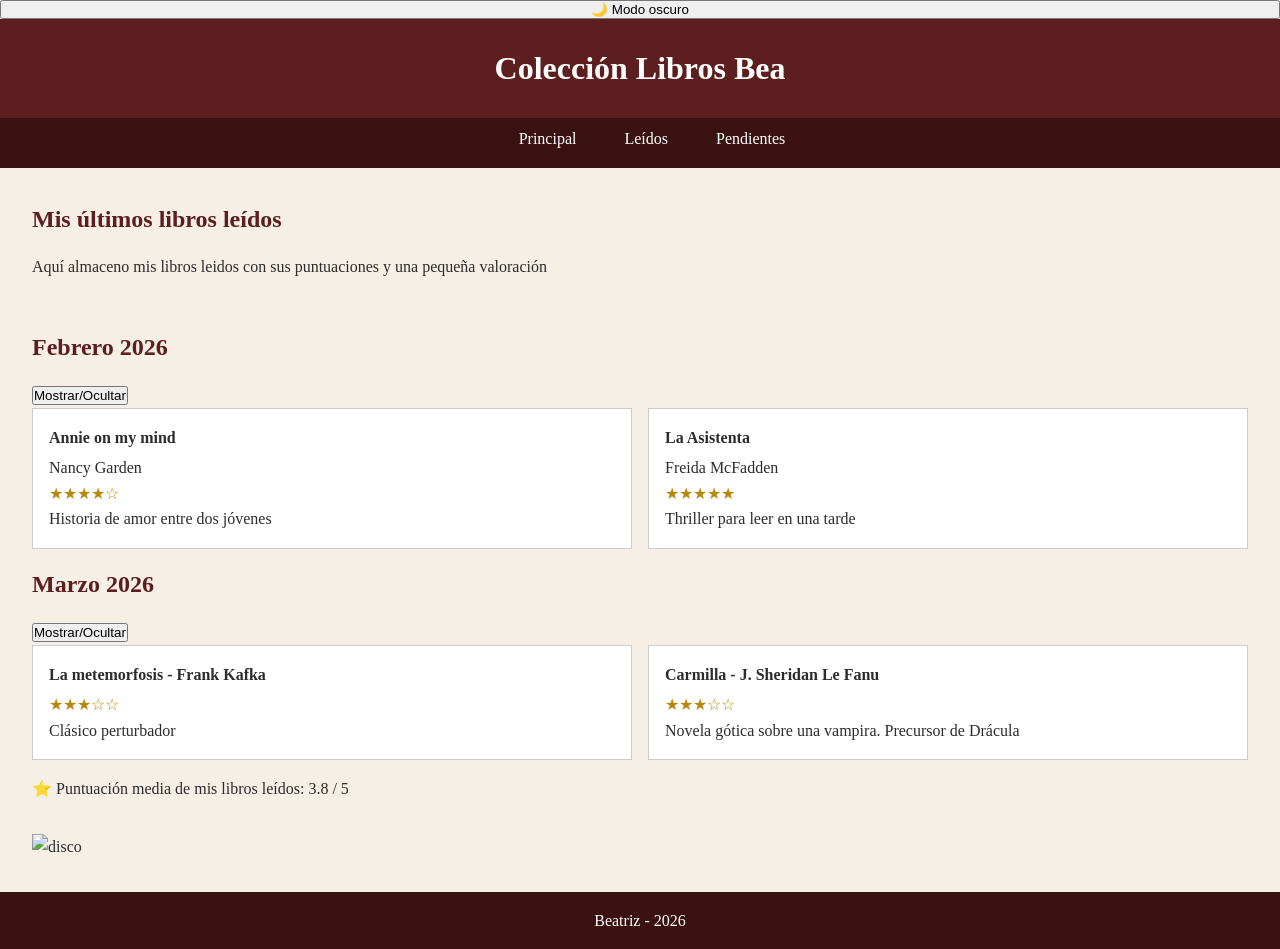
==== HTML/Leidos.html @ 28c9243c "Add files via upload" ====
<!DOCTYPE html>
<html lang="es">
<head>
    <meta charset="UTF-8">
    <title>Libros Leídos Bea</title>
    <link rel="stylesheet" href="../CSS/estilo.css">
    <meta name="viewport" content="width=device-width, initial-scale=1.0">
    <button id="btn-tema" onclick="cambiarTema()">🌙 Modo oscuro</button>
</head>

<body>
    <header>
        <h1>Colección Libros Bea</h1>
    </header>

    <nav>
        <ul>
            <li><a href="../RAIZ/Principal.html">Principal</a></li>
            <li><a href="Leidos.html" class="activo">Leídos</a></li>
            <li><a href="Pendientes.html">Pendientes</a></li>
        </ul>
    </nav>

    <main>
        <section>
            <h2>Mis últimos libros leídos</h2>
                <p>Aquí almaceno mis libros leidos con sus puntuaciones y una pequeña valoración</p>
            <img src="">
        </section>
        <section>
            <h2>Febrero 2026</h2>
            <button onclick="toggleSeccion('febrero')">Mostrar/Ocultar</button>
            <div id="febrero" class="grid-leidos">
                <article>
                    <h4>Annie on my mind</h4>
                        <p>Nancy Garden</p>
                        <p class="estrellas">★★★★☆</p>
                        <p>Historia de amor entre dos jóvenes</p>
                </article>
                <article>
                    <h4>La Asistenta</h4>
                        <p>Freida McFadden</p>
                        <p class="estrellas">★★★★★</p>
                        <p>Thriller para leer en una tarde</p>
                </article>
            </div>
            <h2>Marzo 2026</h2>
            <button onclick="toggleSeccion('marzo')">Mostrar/Ocultar</button>
            <div id="marzo" class="grid-leidos">
                <article>
                    <h4>La metemorfosis - Frank Kafka</h4>
                        <p class="estrellas">★★★☆☆</p>
                        <p>Clásico perturbador</p>
                </article>
                <article>
                    <h4>Carmilla - J. Sheridan Le Fanu</h4>
                        <p class="estrellas">★★★☆☆</p>
                        <p>Novela gótica sobre una vampira. Precursor de Drácula</p>

                </article>
            </div>
            <p id="media-puntuacion"></p>
        </section>
        <img src="../IMAGENES/90’s.gif" alt="disco">
        
    </main>
<script>
    let elementos = document.querySelectorAll(".estrellas");
    let total = 0;
    let cantidad = elementos.length;

    elementos.forEach(function(elem) {
        let texto = elem.textContent;
        let llenas = 0;
        for (let i = 0; i < texto.length; i++) {
            if (texto[i] === "★") llenas++;
        }
        total += llenas;
    });

    let media = total / cantidad;
    document.getElementById("media-puntuacion").textContent = 
        "⭐ Puntuación media de mis libros leídos: " + media.toFixed(1) + " / 5";

    function toggleSeccion(id) {
        let div = document.getElementById(id);
        if (div.style.display === "none") {
            div.style.display = ""; 
        } else {
            div.style.display = "none"; 
        }
    }
    let estrellas = document.querySelectorAll(".estrellas");

    estrellas.forEach(function(elem) {
        elem.addEventListener("mouseover", function() {
            elem.style.color = "blue";
            elem.style.fontSize = "1.3em";
        });
        elem.addEventListener("mouseout", function() {
            elem.style.color = ""; 
            elem.style.fontSize = "";
        });
    });

    function cambiarTema() {
    let body = document.body;
    let boton = document.getElementById("btn-tema");

    if (body.classList.contains("oscuro")) {
        body.classList.remove("oscuro");
        boton.textContent = "🌙 Modo oscuro";
    } else {
        body.classList.add("oscuro");
        boton.textContent = "☀️ Modo claro";
    }
    }

</script>
    <footer>
        <p>Beatriz - 2026</p>
    </footer>
</body>
</html>
---- CSS/estilo.css ----
* {
    box-sizing: border-box;
    margin: 0;
    padding: 0;
}

body {
    display: flex;
    flex-direction: column;
    min-height: 100vh;
    font-family: Georgia, serif;
    background-color: #f5efe6;
    color: #2c2c2c;
    line-height: 1.6;
}

header {
    background-color: #5c1e1e;
    color: white;
    padding: 1.5rem 2rem;
    text-align: center;
}

nav {
    background-color: #3b1212;
    padding: 0.5rem 2rem;
}

nav ul {
    list-style: none;
    display: flex;
    gap: 1rem;
    justify-content: center;
}

nav a {
    color: white;
    text-decoration: none;
    padding: 0.5rem 1rem;
}

nav a:hover {
    text-decoration: underline;
}

main {
    flex: 1;
    padding: 2rem;
}

section {
    margin-bottom: 2rem;
}

section h2 {
    margin-bottom: 1rem;
    color: #5c1e1e;
}

img {
    max-width: 100%;
    height: auto;
    display: block;
    margin-top: 1rem;
}

article img {
    width: 100px;
    height: 150px;
    object-fit: cover;
}

.grid-novedades {
    display: grid;
    grid-template-columns: repeat(3, 1fr);
    gap: 1rem;
    margin-bottom: 1rem;
}

.grid-leidos {
    display: grid;
    grid-template-columns: repeat(2, 1fr);
    gap: 1rem;
    margin-bottom: 1rem;
}
.grid-pendientes {
    display: grid;
    grid-template-columns: repeat(5, 1fr);
    gap: 1rem;
    margin-bottom: 1rem;
}

article {
    background-color: white;
    border: 1px solid #ccc;
    padding: 1rem;
}

article h4 {
    margin-bottom: 0.3rem;
}

ul {
    padding-left: 1.5rem;
}

ul li {
    margin-bottom: 0.5rem;
}

.estrellas {
    color: #b8860b;

}
   
footer {
    background-color: #3b1212;
    color: white;
    text-align: center;
    padding: 1rem;
}

@media (max-width: 768px) {
    nav ul {
        flex-direction: column;
        gap: 0.25rem;
    }

    .grid-novedades {
        grid-template-columns: repeat(2, 1fr);
    }

    .grid-leidos {
        grid-template-columns: 1fr;
    }
}

@media (max-width: 480px) {
    .grid-novedades {
        grid-template-columns: 1fr;
    }
}

body.oscuro {
    background-color: #1a1a2e;
    color: grey;
}

body.oscuro header,
body.oscuro nav,
body.oscuro footer {
    background-color: #16213e;
    color: darkslategray;
}
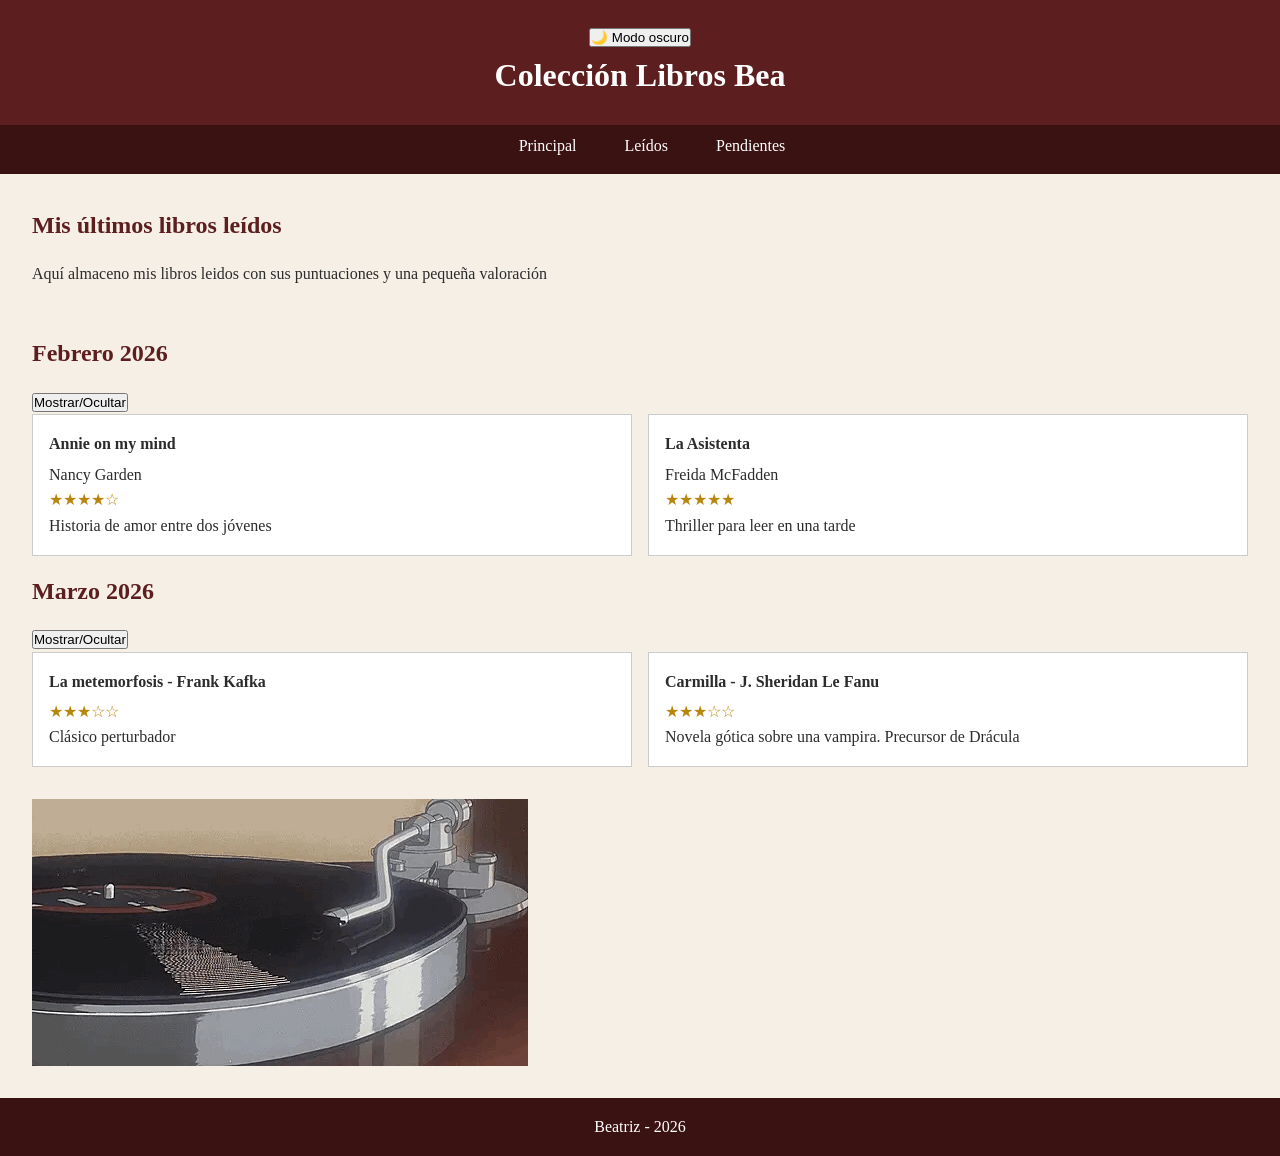
==== commit a74d08bf: "Add files via upload" ====
--- a/HTML/Leidos.html
+++ b/HTML/Leidos.html
@@ -5,11 +5,12 @@
     <title>Libros Leídos Bea</title>
     <link rel="stylesheet" href="../CSS/estilo.css">
     <meta name="viewport" content="width=device-width, initial-scale=1.0">
-    <button id="btn-tema" onclick="cambiarTema()">🌙 Modo oscuro</button>
+   
 </head>
 
 <body>
     <header>
+         <button id="btn-tema" onclick="cambiarTema()">🌙 Modo oscuro</button>
         <h1>Colección Libros Bea</h1>
     </header>
 
@@ -64,61 +65,11 @@
         <img src="../IMAGENES/90’s.gif" alt="disco">
         
     </main>
-<script>
-    let elementos = document.querySelectorAll(".estrellas");
-    let total = 0;
-    let cantidad = elementos.length;
-
-    elementos.forEach(function(elem) {
-        let texto = elem.textContent;
-        let llenas = 0;
-        for (let i = 0; i < texto.length; i++) {
-            if (texto[i] === "★") llenas++;
-        }
-        total += llenas;
-    });
-
-    let media = total / cantidad;
-    document.getElementById("media-puntuacion").textContent = 
-        "⭐ Puntuación media de mis libros leídos: " + media.toFixed(1) + " / 5";
-
-    function toggleSeccion(id) {
-        let div = document.getElementById(id);
-        if (div.style.display === "none") {
-            div.style.display = ""; 
-        } else {
-            div.style.display = "none"; 
-        }
-    }
-    let estrellas = document.querySelectorAll(".estrellas");
-
-    estrellas.forEach(function(elem) {
-        elem.addEventListener("mouseover", function() {
-            elem.style.color = "blue";
-            elem.style.fontSize = "1.3em";
-        });
-        elem.addEventListener("mouseout", function() {
-            elem.style.color = ""; 
-            elem.style.fontSize = "";
-        });
-    });
-
-    function cambiarTema() {
-    let body = document.body;
-    let boton = document.getElementById("btn-tema");
-
-    if (body.classList.contains("oscuro")) {
-        body.classList.remove("oscuro");
-        boton.textContent = "🌙 Modo oscuro";
-    } else {
-        body.classList.add("oscuro");
-        boton.textContent = "☀️ Modo claro";
-    }
-    }
-
-</script>
+     
     <footer>
         <p>Beatriz - 2026</p>
     </footer>
+
+     <script src="../JAVASCRIPT/script.js"></script>
 </body>
 </html>
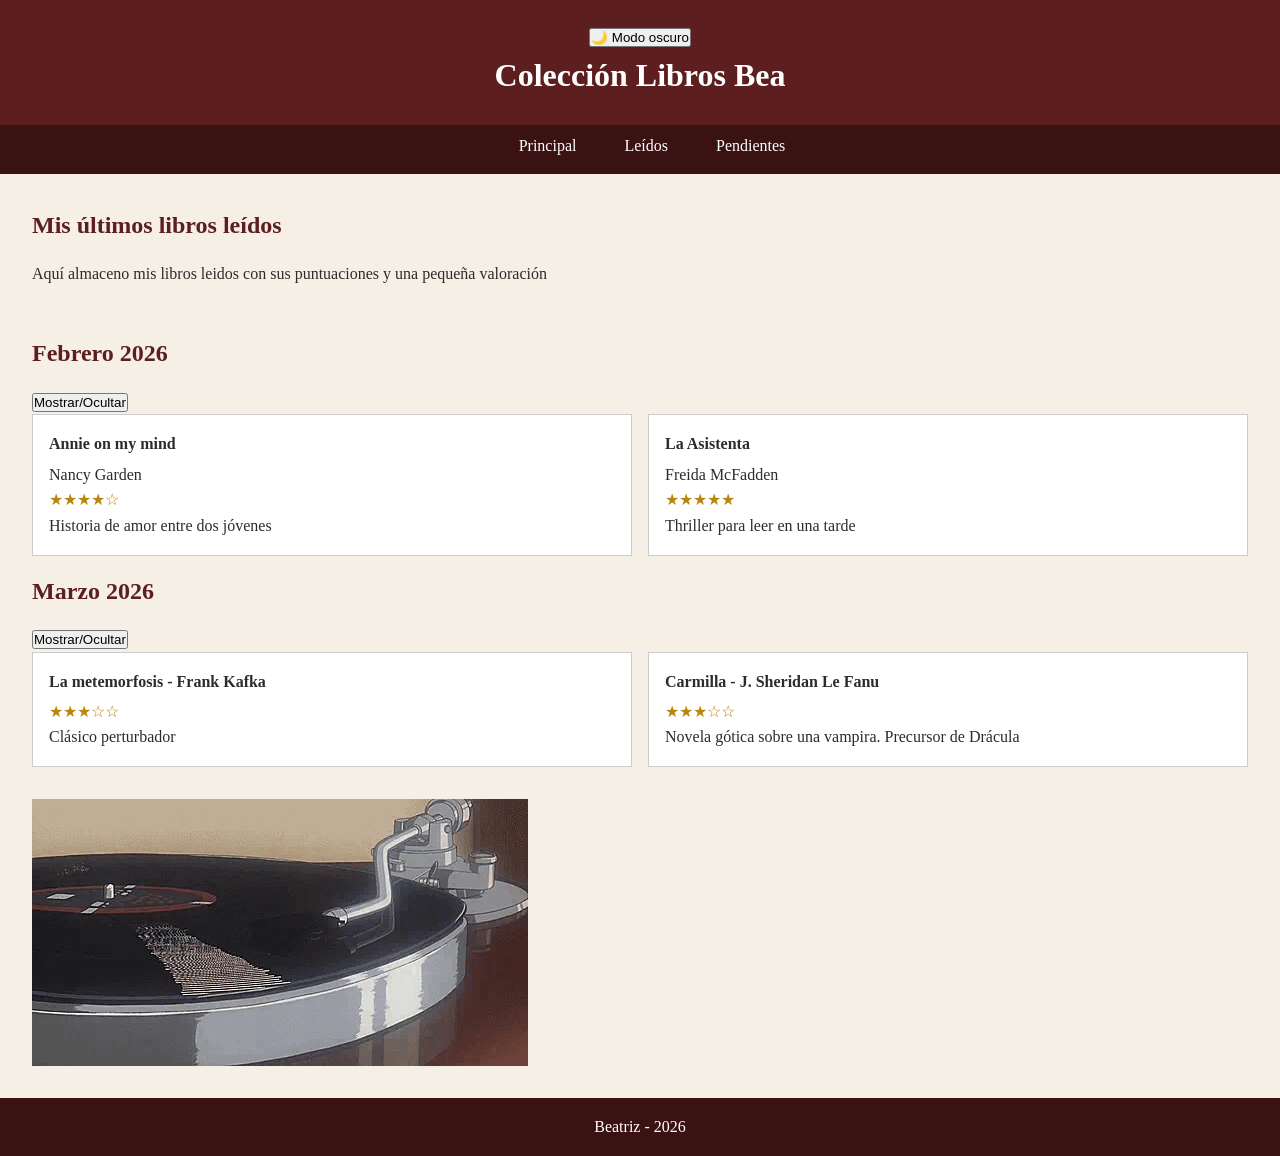
==== commit fc861a85: "Add files via upload" ====
--- a/HTML/Leidos.html
+++ b/HTML/Leidos.html
@@ -16,7 +16,7 @@
 
     <nav>
         <ul>
-            <li><a href="../RAIZ/Principal.html">Principal</a></li>
+            <li><a href="../index.html">Principal</a></li>
             <li><a href="Leidos.html" class="activo">Leídos</a></li>
             <li><a href="Pendientes.html">Pendientes</a></li>
         </ul>
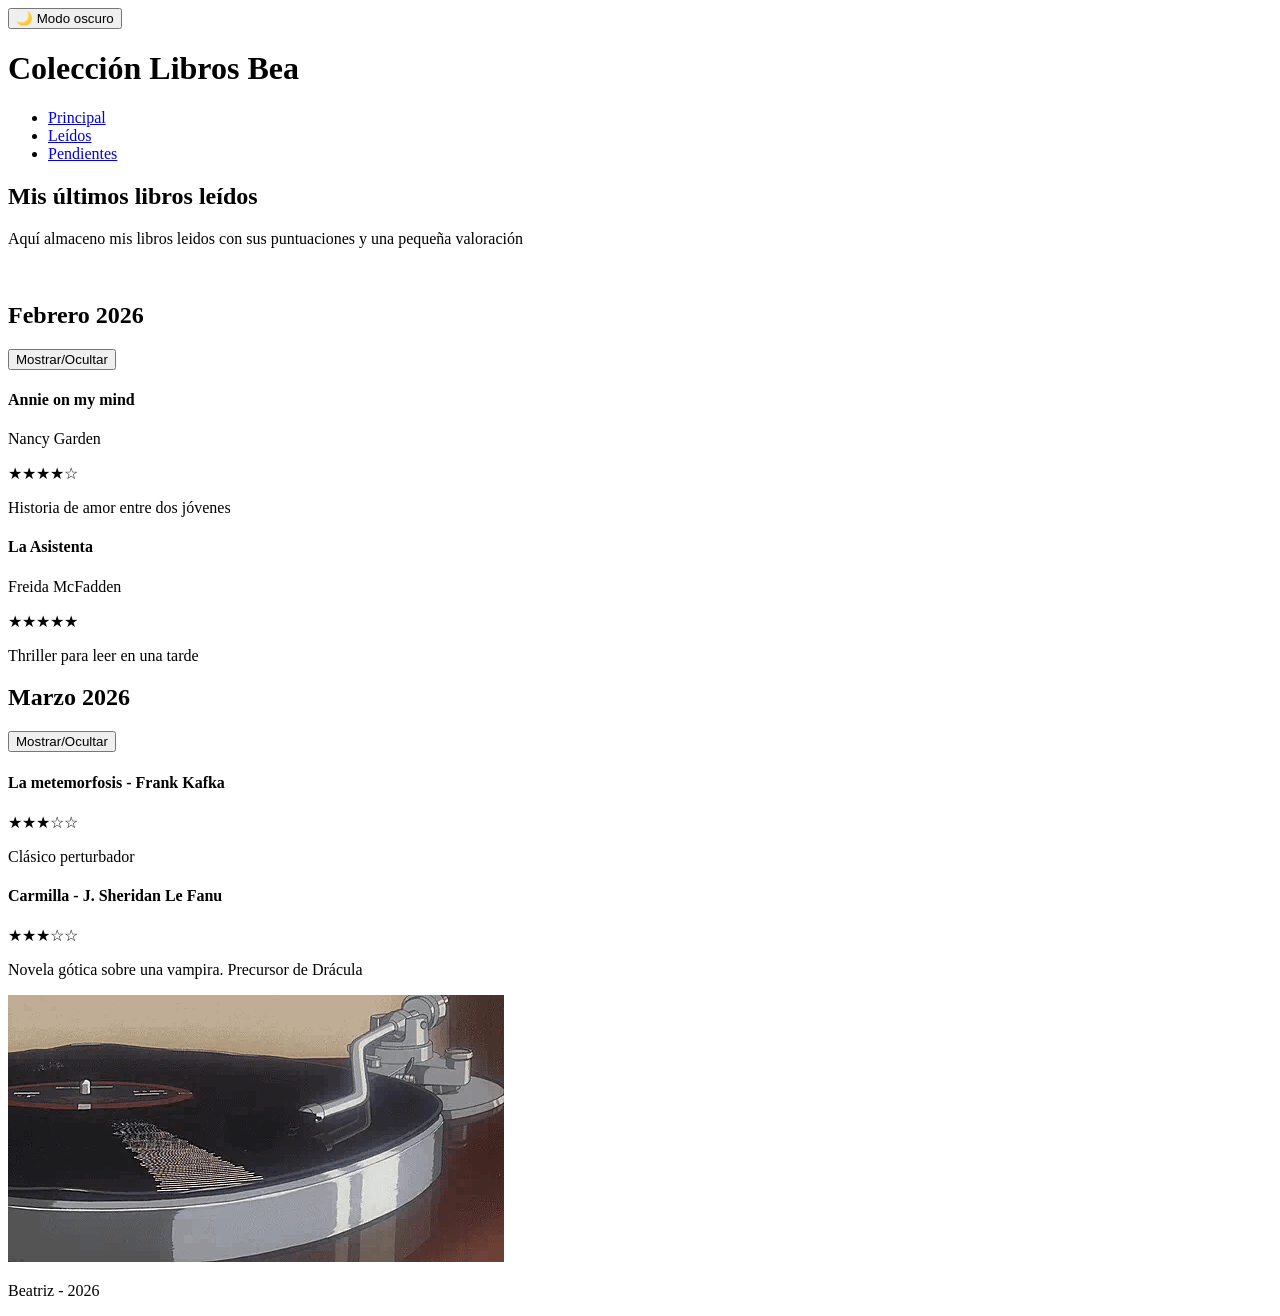
==== commit af7d7a9e: "Update Leidos.html" ====
--- a/HTML/Leidos.html
+++ b/HTML/Leidos.html
@@ -3,7 +3,7 @@
 <head>
     <meta charset="UTF-8">
     <title>Libros Leídos Bea</title>
-    <link rel="stylesheet" href="../CSS/estilo.css">
+    <link rel="stylesheet" href="CSS/estilo.css">
     <meta name="viewport" content="width=device-width, initial-scale=1.0">
    
 </head>
@@ -72,4 +72,4 @@
 
      <script src="../JAVASCRIPT/script.js"></script>
 </body>
-</html>+</html>
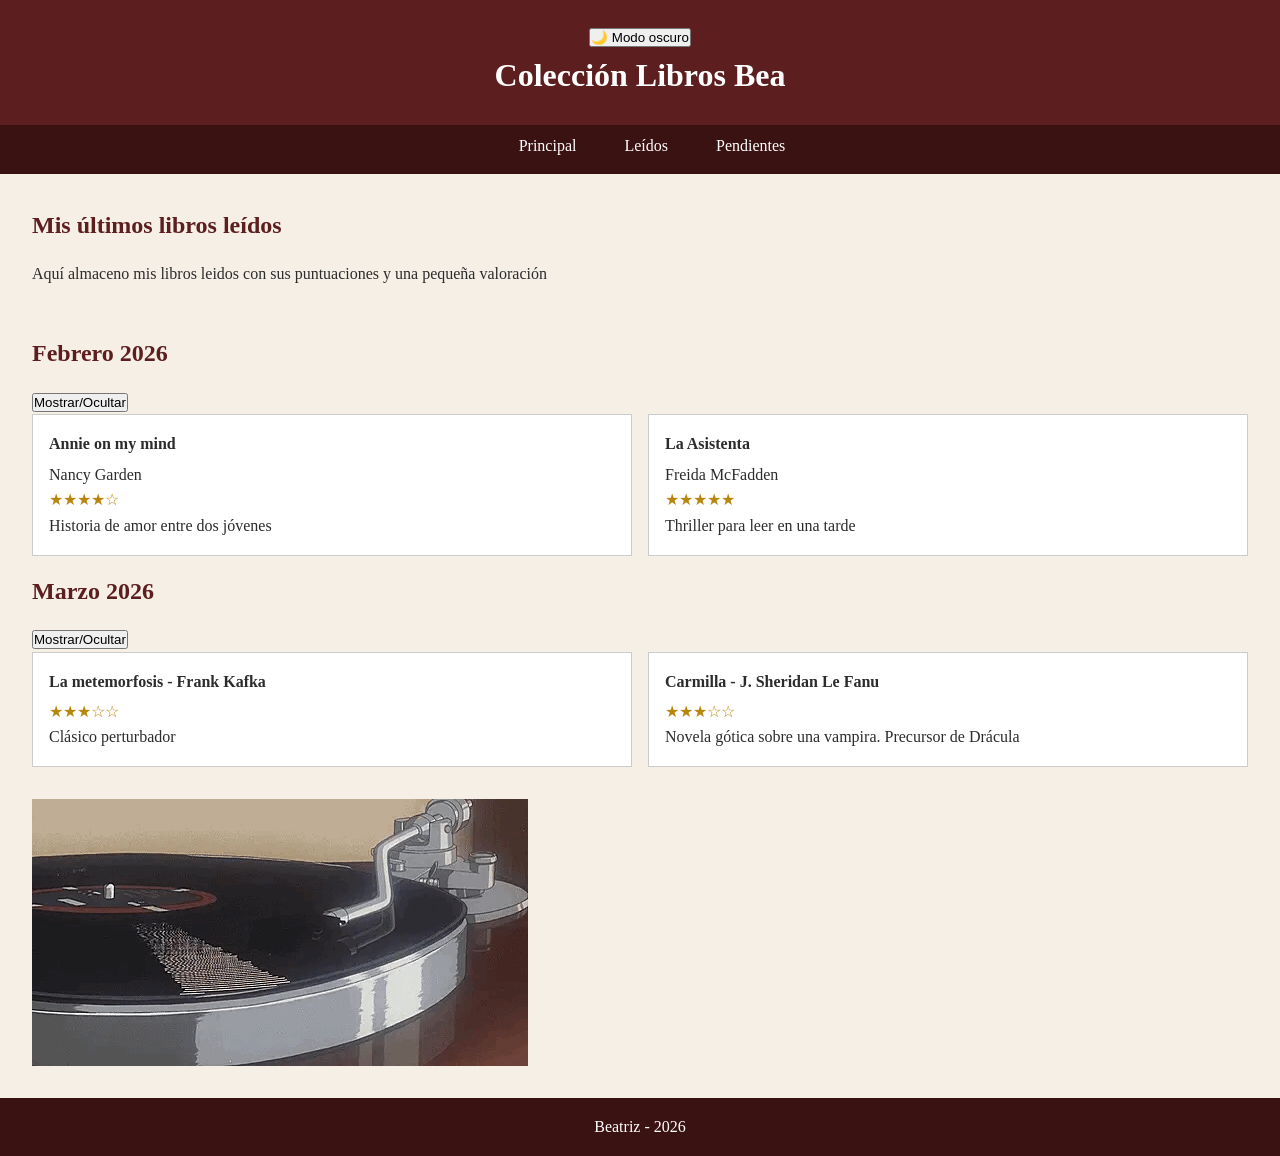
==== commit 91a4214c: "Update Leidos.html" ====
--- a/HTML/Leidos.html
+++ b/HTML/Leidos.html
@@ -3,7 +3,7 @@
 <head>
     <meta charset="UTF-8">
     <title>Libros Leídos Bea</title>
-    <link rel="stylesheet" href="CSS/estilo.css">
+    <link rel="stylesheet" href="../CSS/estilo.css">
     <meta name="viewport" content="width=device-width, initial-scale=1.0">
    
 </head>
--- a/CSS/estilo.css
+++ b/CSS/estilo.css
@@ -0,0 +1,154 @@
+* {
+    box-sizing: border-box;
+    margin: 0;
+    padding: 0;
+}
+
+body {
+    display: flex;
+    flex-direction: column;
+    min-height: 100vh;
+    font-family: Georgia, serif;
+    background-color: #f5efe6;
+    color: #2c2c2c;
+    line-height: 1.6;
+}
+
+header {
+    background-color: #5c1e1e;
+    color: white;
+    padding: 1.5rem 2rem;
+    text-align: center;
+}
+
+nav {
+    background-color: #3b1212;
+    padding: 0.5rem 2rem;
+}
+
+nav ul {
+    list-style: none;
+    display: flex;
+    gap: 1rem;
+    justify-content: center;
+}
+
+nav a {
+    color: white;
+    text-decoration: none;
+    padding: 0.5rem 1rem;
+}
+
+nav a:hover {
+    text-decoration: underline;
+}
+
+main {
+    flex: 1;
+    padding: 2rem;
+}
+
+section {
+    margin-bottom: 2rem;
+}
+
+section h2 {
+    margin-bottom: 1rem;
+    color: #5c1e1e;
+}
+
+img {
+    max-width: 100%;
+    height: auto;
+    display: block;
+    margin-top: 1rem;
+}
+
+article img {
+    width: 100px;
+    height: 150px;
+    object-fit: cover;
+}
+
+.grid-novedades {
+    display: grid;
+    grid-template-columns: repeat(3, 1fr);
+    gap: 1rem;
+    margin-bottom: 1rem;
+}
+
+.grid-leidos {
+    display: grid;
+    grid-template-columns: repeat(2, 1fr);
+    gap: 1rem;
+    margin-bottom: 1rem;
+}
+.grid-pendientes {
+    display: grid;
+    grid-template-columns: repeat(5, 1fr);
+    gap: 1rem;
+    margin-bottom: 1rem;
+}
+
+article {
+    background-color: white;
+    border: 1px solid #ccc;
+    padding: 1rem;
+}
+
+article h4 {
+    margin-bottom: 0.3rem;
+}
+
+ul {
+    padding-left: 1.5rem;
+}
+
+ul li {
+    margin-bottom: 0.5rem;
+}
+
+.estrellas {
+    color: #b8860b;
+
+}
+   
+footer {
+    background-color: #3b1212;
+    color: white;
+    text-align: center;
+    padding: 1rem;
+}
+
+@media (max-width: 768px) {
+    nav ul {
+        flex-direction: column;
+        gap: 0.25rem;
+    }
+
+    .grid-novedades {
+        grid-template-columns: repeat(2, 1fr);
+    }
+
+    .grid-leidos {
+        grid-template-columns: 1fr;
+    }
+}
+
+@media (max-width: 480px) {
+    .grid-novedades {
+        grid-template-columns: 1fr;
+    }
+}
+
+body.oscuro {
+    background-color: #1a1a2e;
+    color: grey;
+}
+
+body.oscuro header,
+body.oscuro nav,
+body.oscuro footer {
+    background-color: #16213e;
+    color: darkslategray;
+}
